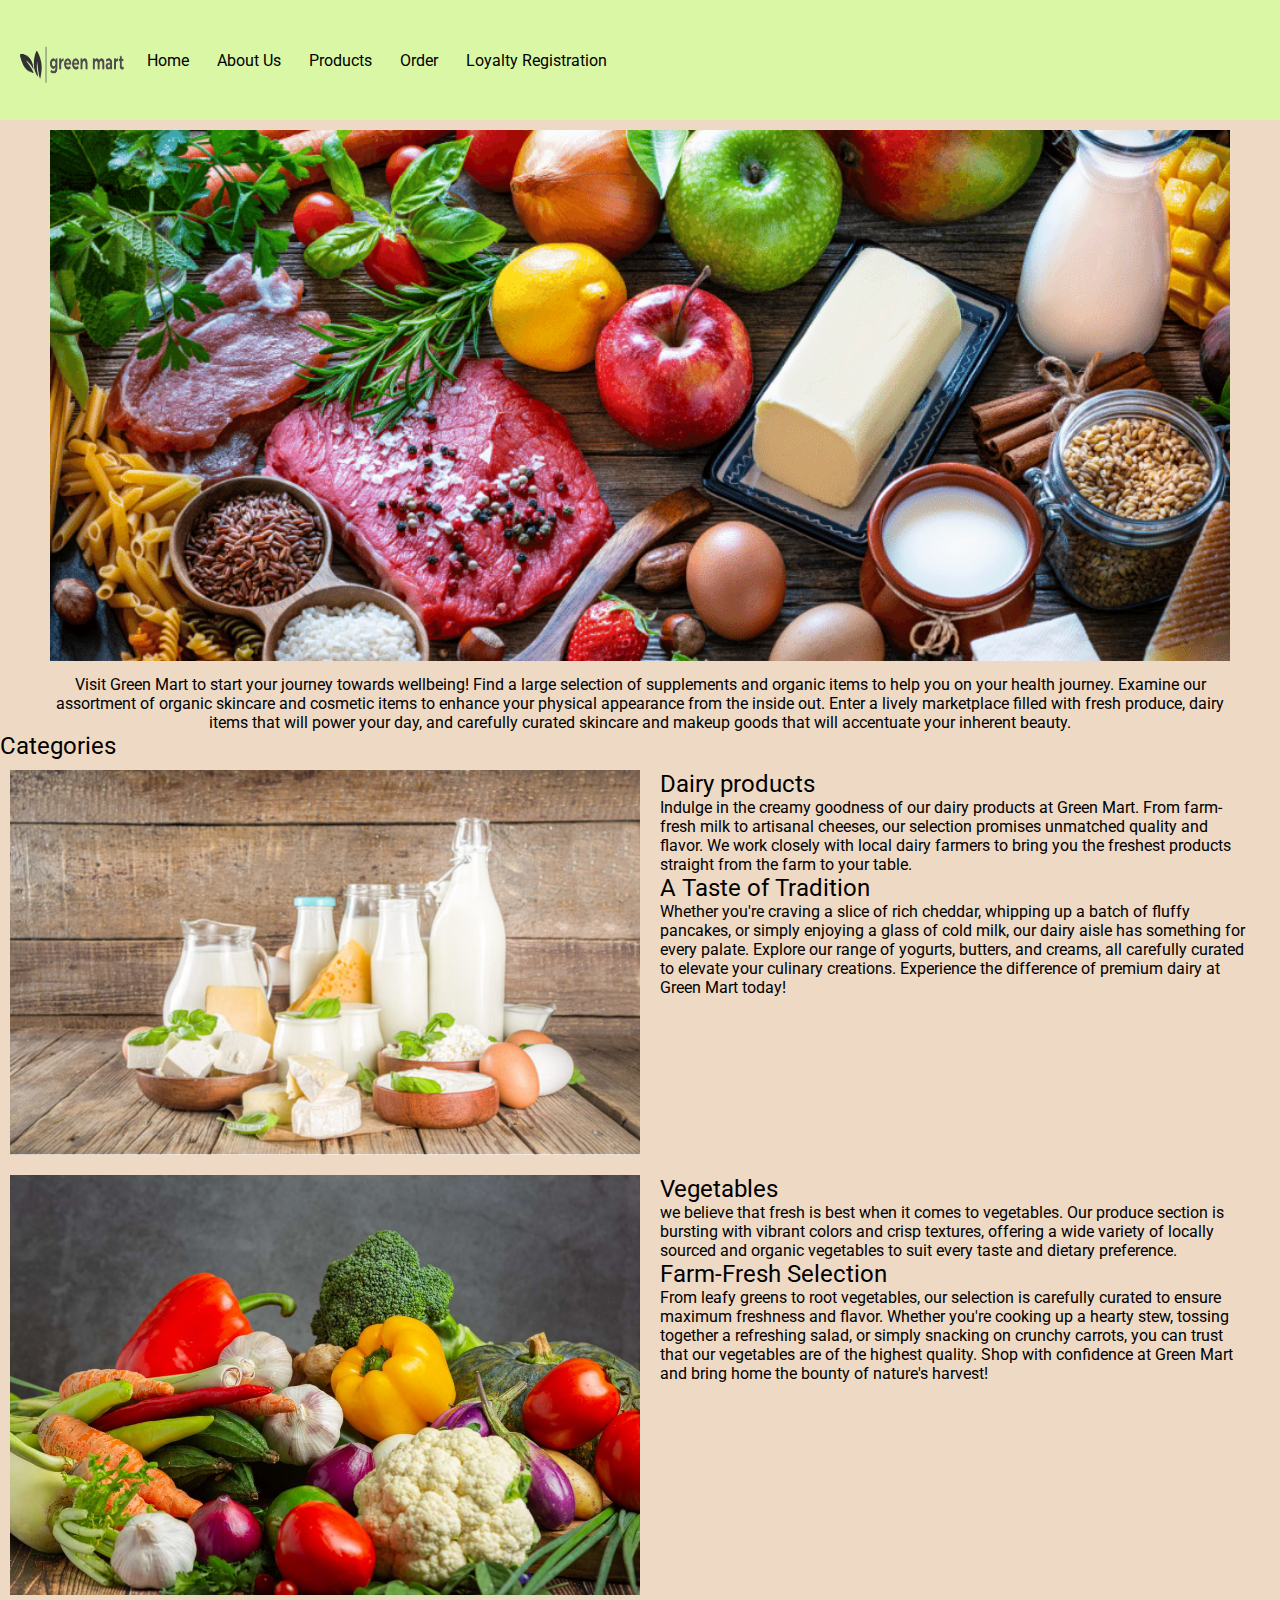
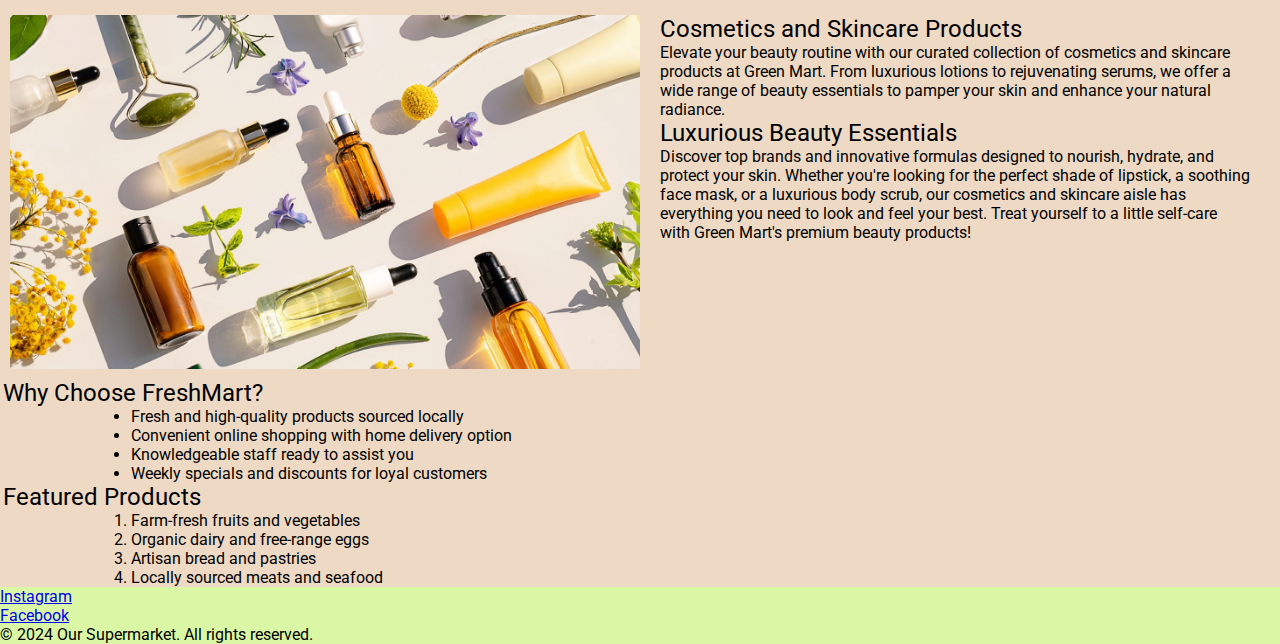
==== index.html @ 125a0f81 "updated pages" ====
<!DOCTYPE html>
<html lang="en">
<head>
    <meta charset="UTF-8">
    <meta name="viewport" content="width=device-width, initial-scale=1.0">
    <title>Green Mart</title>
    <link rel="stylesheet" href="mystyle.css">
    <style>
        .bullet-list,
        .numbered-list{
            margin-left: 3px;
        }
    </style>
</head>
<body>
    <div id="myPage">
        <header id="mainHeader">
            <div class="headerContent">
                <img src="images/logo.png" id="logo" alt="logo" width="120" height="100">
                <nav>
                    <ul id="mainNav">
                        <li><a href="index.html">Home</a></li>
                        <li><a href="aboutus.html">About Us</a></li>
                        <li><a href="#">Products</a>
                            <div class="dropdown-content">
                                <ul>
                                    <li><a href="dairyproducts.html">Dairy Products</a></li>
                                    <li><a href="vegetables.html">Vegetables</a></li>
                                    <li><a href="cosmetics.html">Cosmetics and Skincare Products</a></li>
                                </ul>
                            </div>       
                        </li>
                        <li><a href="orderpage.html">Order</a></li>
                        <li><a href="loyaltyregistration.html">Loyalty Registration</a></li>
                    </ul>
                </nav>
            </div>
        </header>
        <div class="contentContainer">
            <img class="hero" src="images/main image.png"  alt="banner image">
            <p>Visit Green Mart to start your journey towards wellbeing! Find a large selection of supplements and organic items to help you on your health journey. Examine our assortment of organic skincare and cosmetic items to enhance your physical appearance from the inside out. Enter a lively marketplace filled with fresh produce, dairy items that will power your day, and carefully curated skincare and makeup goods that will accentuate your inherent beauty.</p>
        </div>
        <main id="mainContainer">
            <section>
                    <h2>Categories</h2>
            </section>
            <section class="container">
                <div class="contentWrapper">
                    <img src="images/dairy category image.jpeg" alt="Dairy image">
                    <div class="textWrapper">
                        <h2>Dairy products</h2>
                        <p>Indulge in the creamy goodness of our dairy products at Green Mart. From farm-fresh milk to artisanal cheeses, our selection promises unmatched quality and flavor. We work closely with local dairy farmers to bring you the freshest products straight from the farm to your table.</p>
                        <h2>A Taste of Tradition</h2>
                        <p>Whether you're craving a slice of rich cheddar, whipping up a batch of fluffy pancakes, or simply enjoying a glass of cold milk, our dairy aisle has something for every palate. Explore our range of yogurts, butters, and creams, all carefully curated to elevate your culinary creations. Experience the difference of premium dairy at Green Mart today!</p>
                    </div>
                </div>
            </section>
            
            <section class="container">
                <div class="contentWrapper">
                  <img src="images/vegetables category image.jpg" alt="A picture of vegetables">
                  <div class="textWrapper">
                    <h2>Vegetables</h2>
                    <p>we believe that fresh is best when it comes to vegetables. Our produce section is bursting with vibrant colors and crisp textures, offering a wide variety of locally sourced and organic vegetables to suit every taste and dietary preference.</p>
                    <h2>Farm-Fresh Selection</h2>
                    <p>From leafy greens to root vegetables, our selection is carefully curated to ensure maximum freshness and flavor. Whether you're cooking up a hearty stew, tossing together a refreshing salad, or simply snacking on crunchy carrots, you can trust that our vegetables are of the highest quality. Shop with confidence at Green Mart and bring home the bounty of nature's harvest!</p>   
                  </div>
                </div>
            </section>
        
            
            <section class="container">
                <div class="contentWrapper">
                 <img src="images/cosmetics.jpg" alt="A picture of cosmetics and skincare products.">
                    <div class="textWrapper">
                        <h2>Cosmetics and Skincare Products</h2>
                        <p>Elevate your beauty routine with our curated collection of cosmetics and skincare products at Green Mart. From luxurious lotions to rejuvenating serums, we offer a wide range of beauty essentials to pamper your skin and enhance your natural radiance.</p>
                        <h2>Luxurious Beauty Essentials</h2>
                        <p>Discover top brands and innovative formulas designed to nourish, hydrate, and protect your skin. Whether you're looking for the perfect shade of lipstick, a soothing face mask, or a luxurious body scrub, our cosmetics and skincare aisle has everything you need to look and feel your best. Treat yourself to a little self-care with Green Mart's premium beauty products!</p>
                    </div>
                </div>   
            </section>    
                
            
            <div class="bullet-list">
                <h2>Why Choose FreshMart?</h2>
                <ul>
                    <li>Fresh and high-quality products sourced locally</li>
                    <li>Convenient online shopping with home delivery option</li>
                    <li>Knowledgeable staff ready to assist you</li>
                    <li>Weekly specials and discounts for loyal customers</li>
                </ul>
            </div>
    
            <div class="numbered-list">
                <h2>Featured Products</h2>
                <ol>
                    <li>Farm-fresh fruits and vegetables</li>
                    <li>Organic dairy and free-range eggs</li>
                    <li>Artisan bread and pastries</li>
                    <li>Locally sourced meats and seafood</li>
                </ol>
            </div>
        <footer>
            <nav>
                <ul>
                    <li><a href="https://www.instagram.com/greenmartrd/">Instagram</a></li>
                    <li><a href="https://www.facebook.com/greenmartstore.lk">Facebook</a></li>
                    <li><p>&copy; 2024 Our Supermarket. All rights reserved.</p></li>
                </ul>
            </nav>
        </footer>
    </div>
</body>
</html>
---- mystyle.css ----
@import url('https://fonts.googleapis.com/css2?family=Roboto:ital,wght@0,100;0,300;0,400;0,500;0,700;0,900;1,100;1,300;1,400;1,500;1,700;1,900&display=swap');

:root{
    --primary-color: #DAF7A6;
    --secondary-color: #eed9c4;
}
*{ 
    font-family: "Roboto", sans-serif;
    font-weight: 400;
    font-style: normal;
    margin: 0;
    padding:0;
    box-sizing:border-box;  
}
#mainHeader {
    background-color: #DAF7A6;
}
body{
    background-color: #eed9c4;
}
.headerContent {
    display: flex;
    align-items: center;
    padding: 10px; 
}

#logo {
    margin-right: 10px;  
}

#mainNav {
    list-style-type: none;
    margin: 0;
    padding: 0;
    .roboto-black {
        font-family: "Roboto", sans-serif;
        font-weight: 900;
        font-style: normal;
      }
     
}
.dropdown-content{
    display:none;
}
#mainNav ul li:hover.dropdown-content{
    display:block;
    position:absolute;
    background: #DAF7A6;
    margin: top 5px;
    margin-left:-15px;
}
#mainNav ul li:hover.dropdown-content ul{
    display:block;
    margin:10px;
}
#mainNav ul li:hover .dropdown-content ul li{
    width:150px;
    padding:10px;
    border-bottom: 1px dotted #fff;
    background: transparent;
    border-radius: 0;
    text-align: left;

}
#mainNav li {
    display: inline-block;
    margin-right: 10px;
}

#mainNav a { 
    color:black;
    padding: 7px;
    text-decoration: none;
}
#mainNav  a:hover{ 
        color:black;
        padding: 7px;
        text-decoration: underline;
}
.hero {
    width: 100%;
    height: auto; /* Ensures the image maintains its aspect ratio */
    padding: 10px;
}
.contentContainer p{
    text-align: center;
  
}

@media screen and (max-width: 768px) {
    .contentContainer {
        flex-direction: column; /* Stack items vertically on smaller screens */
    }
    .container {
        flex-direction: column; /* Stack items vertically on smaller screens */
    }
    img {
        width: 100%; /* Make images responsive and take full width on smaller screens */
        height: auto; /* Ensure images maintain their aspect ratio */
    }
}

.container {
    display: flex;
    align-items: center;
    padding:10px;
}

.contentWrapper {
    display: flex;
    width: 100%; /* Ensure the content wrapper takes up full width */
}

.container img {
    flex: 1; /* Image takes up 50% of container horizontally */
    max-width: 50%; /* Ensure image takes up maximum of 50% width */
    height: auto; /* Ensures the image maintains its aspect ratio */
}

.textWrapper {
    flex: 1; /* Text takes up 50% of container horizontally */
    padding: 0 20px; /* Add some spacing between the image and the text */
}



/* Limit maximum width of content container */
.contentContainer {
    max-width: 1200px; /* Adjust maximum width as needed */
    margin: 0 auto; /* Center the content container horizontally */
}
/*if the user's screen is below 600px, it switches to a mobile version of the webpage. it takes 100% of the width available*/
.bullet-list li{
    margin-left: 10%;
}
.numbered-list li{
    margin-left: 10%;
}
footer{
    list-style-type:none;
    display:block;
    background-color: #DAF7A6 ;
    align-items:center;
    text-decoration: none;
    
}
.locations{
    display:flex;
    flex-direction: row;
    overflow-x: auto; /* Enable horizontal scrolling if images overflow */
    
}
.Location_img{
    height: 100px;
    width: 150px;
}
.Map{
    display: flex;
    justify-content: center;
}
#mainContainer{
    align-content: center;
}
table {
    width: 70%;
    border-collapse: collapse;
    margin:0 auto;
    margin-bottom: 20px;
}

th, td {
    padding: 10px;
    text-align: left;
    border-bottom: 1px solid #fff;
    border-right: 1px solid #fff;
}

th {
    background-color: #f2f2f2;
}

#table-footer{
    font-weight: bold;
    display: flex;
    justify-content: center; /* Centers horizontally */
    align-items: center;     /* Centers vertically */
    height: 50px;
}
.Content{
    padding-left: 40px;
    padding-right: 40px;
}
#table-footer{
    text-align: justify;
}
/*diary products*/
.products{
    display:flex;
    flex-wrap: wrap;
    justify-content: space-evenly;
    align-content: center;
    margin-left: 250px;
}
.flex-content{
    width:33%;
    margin-bottom: 15px;
    box-sizing: border-box;
}
.dairy-img{
    max-width: 100%;
    height:auto;
    border-radius: 7px;
    width: 150px;
    height:170px;
}
.order-button{
    background-color: #007bff;
    color: #fff;
    border: none;
    padding: 10px 20px;
    border-radius: 5px;
    cursor: pointer;
    transition: background-color 0.3s ease; /* Transition effect */
}

.custom-button:hover {
    /* Hover styles */
    background-color: #DAF7A6 ;
}
/*vegetable page*/
.vegetable-img{
    height:100px;
    width:200px;
}
.grid{
    display:grid;
    grid-template-columns:repeat(5,1fr);
    width:90%;
    justify-content: center;
}
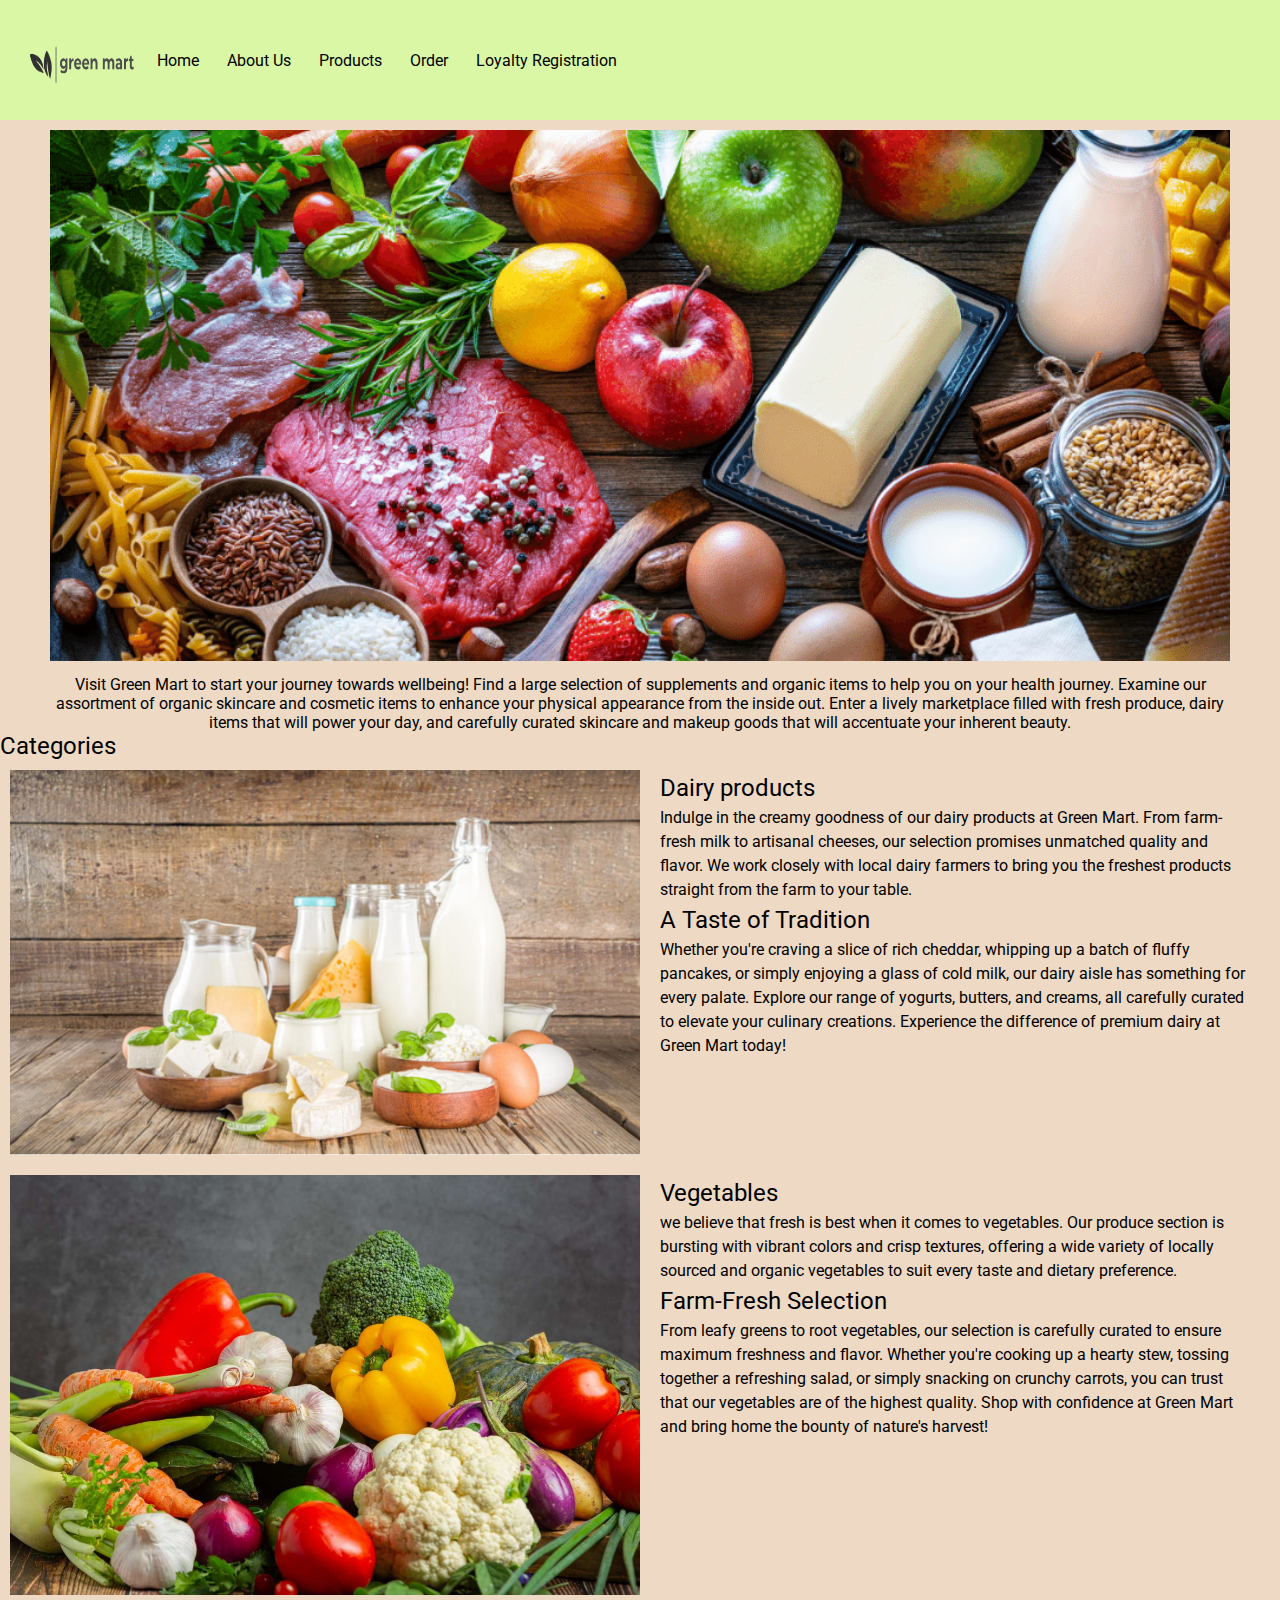
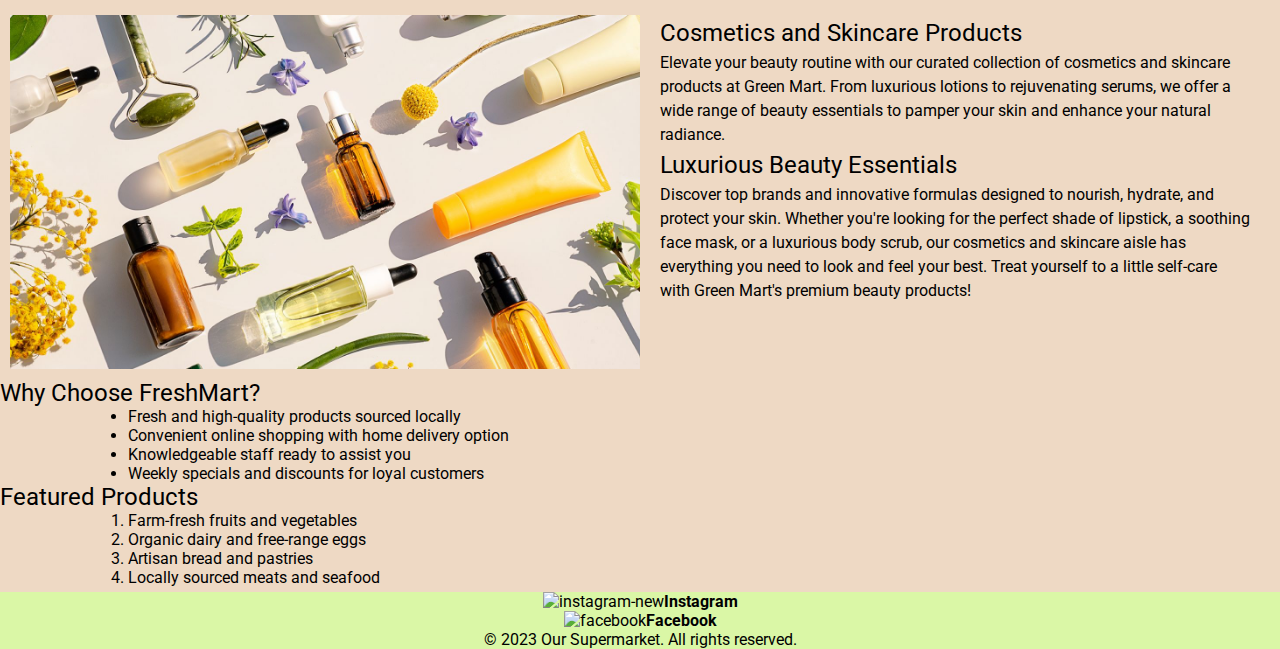
==== commit 4f2c6b46: "final commit" ====
--- a/index.html
+++ b/index.html
@@ -5,18 +5,13 @@
     <meta name="viewport" content="width=device-width, initial-scale=1.0">
     <title>Green Mart</title>
     <link rel="stylesheet" href="mystyle.css">
-    <style>
-        .bullet-list,
-        .numbered-list{
-            margin-left: 3px;
-        }
-    </style>
+
 </head>
 <body>
     <div id="myPage">
         <header id="mainHeader">
             <div class="headerContent">
-                <img src="images/logo.png" id="logo" alt="logo" width="120" height="100">
+                <img src="images/homepage/logo.png" id="logo" alt="logo" width="120" height="100">
                 <nav>
                     <ul id="mainNav">
                         <li><a href="index.html">Home</a></li>
@@ -37,7 +32,7 @@
             </div>
         </header>
         <div class="contentContainer">
-            <img class="hero" src="images/main image.png"  alt="banner image">
+            <img class="hero" src="images/homepage/main image.png"  alt="banner image">
             <p>Visit Green Mart to start your journey towards wellbeing! Find a large selection of supplements and organic items to help you on your health journey. Examine our assortment of organic skincare and cosmetic items to enhance your physical appearance from the inside out. Enter a lively marketplace filled with fresh produce, dairy items that will power your day, and carefully curated skincare and makeup goods that will accentuate your inherent beauty.</p>
         </div>
         <main id="mainContainer">
@@ -46,7 +41,7 @@
             </section>
             <section class="container">
                 <div class="contentWrapper">
-                    <img src="images/dairy category image.jpeg" alt="Dairy image">
+                    <img src="images/homepage/dairy category image.jpeg" alt="Dairy image">
                     <div class="textWrapper">
                         <h2>Dairy products</h2>
                         <p>Indulge in the creamy goodness of our dairy products at Green Mart. From farm-fresh milk to artisanal cheeses, our selection promises unmatched quality and flavor. We work closely with local dairy farmers to bring you the freshest products straight from the farm to your table.</p>
@@ -58,7 +53,7 @@
             
             <section class="container">
                 <div class="contentWrapper">
-                  <img src="images/vegetables category image.jpg" alt="A picture of vegetables">
+                  <img src="images/homepage/vegetables category image.jpg" alt="A picture of vegetables">
                   <div class="textWrapper">
                     <h2>Vegetables</h2>
                     <p>we believe that fresh is best when it comes to vegetables. Our produce section is bursting with vibrant colors and crisp textures, offering a wide variety of locally sourced and organic vegetables to suit every taste and dietary preference.</p>
@@ -71,7 +66,7 @@
             
             <section class="container">
                 <div class="contentWrapper">
-                 <img src="images/cosmetics.jpg" alt="A picture of cosmetics and skincare products.">
+                 <img src="images/homepage/cosmetics category.jpg" alt="A picture of cosmetics and skincare products.">
                     <div class="textWrapper">
                         <h2>Cosmetics and Skincare Products</h2>
                         <p>Elevate your beauty routine with our curated collection of cosmetics and skincare products at Green Mart. From luxurious lotions to rejuvenating serums, we offer a wide range of beauty essentials to pamper your skin and enhance your natural radiance.</p>
@@ -104,9 +99,14 @@
         <footer>
             <nav>
                 <ul>
-                    <li><a href="https://www.instagram.com/greenmartrd/">Instagram</a></li>
-                    <li><a href="https://www.facebook.com/greenmartstore.lk">Facebook</a></li>
-                    <li><p>&copy; 2024 Our Supermarket. All rights reserved.</p></li>
+                    <li><a href="https://www.instagram.com/greenmartrd/"><img width="20" height="20" src="https://img.icons8.com/fluency/48/instagram-new.png" alt="instagram-new"/>Instagram</a></li>
+                    <li><a href="https://www.facebook.com/greenmartstore.lk"><img width="20" height="20" src="https://img.icons8.com/fluency/48/facebook.png" alt="facebook"/>Facebook</a></li>
+                    <li><p>&copy; 2023 Our Supermarket. All rights reserved.</p></li>
+                    <!--main image:'What are the five food groups?' (2022) UNL Food [Preprint]. https://food.unl.edu/article/food-groups.
+                    dairy category image:Taste and health a priority for consumers, says FMCG Gurus - Dairy Industries International (2022). https://www.dairyindustries.com/news/40786/taste-and-health-a-priority-for-consumers-says-fmcg-gurus/.
+                    vegetable category image:drquraishimhc.com (2024) 'Exploring the nutritional powerhouse: vegetables - drquraishimhc.com,' drquraishimhc.com, 5 March. https://drquraishimhc.com/exploring-the-nutritional-powerhouse-vegetables/.
+                    cosmetics and skincare category image:Unlock your beauty and wellness journey: exploring health & beauty products (2023). https://www.furnizorexpress.ro/blog/unlock-your-beauty-and-wellness-journey-exploring-health-beauty-products.
+                    -->
                 </ul>
             </nav>
         </footer>
--- a/mystyle.css
+++ b/mystyle.css
@@ -15,6 +15,8 @@
 }
 #mainHeader {
     background-color: #DAF7A6;
+    width: 100%;
+    padding: 10px 20px;
 }
 body{
     background-color: #eed9c4;
@@ -22,7 +24,8 @@
 .headerContent {
     display: flex;
     align-items: center;
-    padding: 10px; 
+
+    
 }
 
 #logo {
@@ -40,29 +43,51 @@
       }
      
 }
-.dropdown-content{
-    display:none;
-}
-#mainNav ul li:hover.dropdown-content{
-    display:block;
-    position:absolute;
-    background: #DAF7A6;
-    margin: top 5px;
-    margin-left:-15px;
-}
-#mainNav ul li:hover.dropdown-content ul{
-    display:block;
-    margin:10px;
-}
-#mainNav ul li:hover .dropdown-content ul li{
-    width:150px;
-    padding:10px;
-    border-bottom: 1px dotted #fff;
-    background: transparent;
-    border-radius: 0;
-    text-align: left;
-
-}
+.dropdown-content {
+    display: none;
+    position: absolute;
+    min-width: 160px;
+    box-shadow: 0px 8px 16px 0px rgba(0,0,0,0.2);
+    z-index: 1;
+    background-color: white; /* Ensure dropdown background color */
+    padding: 10px; /* Optional: padding around dropdown */
+}
+
+/* Show the dropdown content when hovering over the parent <li> */
+li:hover .dropdown-content {
+    display: block;
+}
+
+/* Additional styling for the dropdown items */
+.dropdown-content ul {
+    list-style: none; /* Remove bullets */
+    padding: 0; /* Remove padding */
+    margin: 0; /* Remove margin */
+}
+
+.dropdown-content ul li {
+    margin: 10px 0; /* Space between items */
+}
+
+.dropdown-content ul li a {
+    text-decoration: none; /* Remove underline from links */
+    color: black; /* Link color */
+    display: block; /* Make the link fill the container */
+    padding: 5px; /* Optional: padding inside links */
+}
+
+.dropdown-content ul li a:hover {
+    background-color: #ddd; /* Change background on hover */
+}
+    
+
+#mainNav ul {
+    display: flex;
+    list-style: none;
+    margin: 0;
+    padding: 0;
+}
+
 #mainNav li {
     display: inline-block;
     margin-right: 10px;
@@ -99,12 +124,48 @@
         width: 100%; /* Make images responsive and take full width on smaller screens */
         height: auto; /* Ensure images maintain their aspect ratio */
     }
+    footer img{
+        width:auto;
+        height:20px;
+    }
+      .headerContent {
+        flex-direction: column;
+        align-items: flex-start;
+    }
+
+    #logo {
+        margin-bottom: 20px; /* Space between logo and nav */
+    }
+
+    #mainNav ul {
+        flex-direction: column;
+        width: 100%;
+    }
+
+    #mainNav ul li {
+        margin: 10px 0; /* Space between links */
+    }
+
+    .dropdown-content {
+        position: relative; /* Adjust dropdown position */
+        width: 100%; /* Full width for dropdown */
+    }
+
+    .dropdown-content ul {
+        flex-direction: column;
+    }
+
+    .dropdown-content ul li {
+        margin: 5px 0; /* Space between dropdown items */
+    }
 }
 
 .container {
     display: flex;
     align-items: center;
+    flex-direction: row;
     padding:10px;
+    justify-content: space-between;
 }
 
 .contentWrapper {
@@ -121,10 +182,21 @@
 .textWrapper {
     flex: 1; /* Text takes up 50% of container horizontally */
     padding: 0 20px; /* Add some spacing between the image and the text */
-}
-
-
-
+    line-height: 1.5;
+}
+
+@media (max-width: 768px) {
+    .contentWrapper {
+        flex-direction: column;
+        align-items: flex-start;
+    }
+
+    .contentWrapper img,
+    .textWrapper {
+        max-width: 100%;
+        padding: 0;
+    }
+}
 /* Limit maximum width of content container */
 .contentContainer {
     max-width: 1200px; /* Adjust maximum width as needed */
@@ -141,8 +213,18 @@
     list-style-type:none;
     display:block;
     background-color: #DAF7A6 ;
-    align-items:center;
+    text-align: center;
     text-decoration: none;
+    margin-top: 5px;
+    
+    
+}
+footer a{
+    font-weight: bold;
+    color:black;
+    list-style-type:none;
+    text-decoration: none;
+    text-align: center;
     
 }
 .locations{
@@ -180,11 +262,10 @@
     background-color: #f2f2f2;
 }
 
-#table-footer{
+tfoot td{
     font-weight: bold;
-    display: flex;
     justify-content: center; /* Centers horizontally */
-    align-items: center;     /* Centers vertically */
+    text-align: center;     /* Centers vertically */
     height: 50px;
 }
 .Content{
@@ -207,7 +288,7 @@
     margin-bottom: 15px;
     box-sizing: border-box;
 }
-.dairy-img{
+.product-img{
     max-width: 100%;
     height:auto;
     border-radius: 7px;
@@ -225,9 +306,22 @@
 }
 
 .custom-button:hover {
-    /* Hover styles */
     background-color: #DAF7A6 ;
 }
+@media screen (max-width: 428px) and (max-height: 926px) {
+    .products {
+        display: flex;
+        flex-direction: column;
+        align-items: center;
+        justify-content: center;
+        margin: 0 auto; 
+    }
+    .products img {
+        max-width: 100%;
+        height: auto;
+    }
+}
+    
 /*vegetable page*/
 .vegetable-img{
     height:100px;
@@ -238,4 +332,110 @@
     grid-template-columns:repeat(5,1fr);
     width:90%;
     justify-content: center;
+}
+#vegContainer{
+    margin: 1%;
+}
+/*cosmetics page*/
+.main-product-img{
+    height: 400px;
+    width: 100%;
+}
+#Cosmetics{
+    align-content: center;
+}
+.Heading{
+    position: absolute;
+    top: 50%;
+    left: 30%;
+    font-size: 30px;
+    font-weight: bold;
+    text-shadow: 2px 2px 4px #000000;
+    padding: 10px;
+
+}
+/*orderpage*/
+#orderpage-content{
+    line-height: 1.5;
+    background-color: gray;
+    padding:3%;   
+}
+
+.order-text label{
+    display:inline-flex;
+    align-self: flex-end;
+    margin-bottom: 8px;
+    color: #333; /* Dark gray color for labels */
+    font-weight: bold;
+}
+.order-text input,
+textarea{
+    width: 50%;
+    padding: 10px;
+    margin-bottom: 10px;
+    border: 1px solid; 
+    border-radius: 3px;
+    box-sizing: border-box; /* Ensure padding and border are included in total width */
+    font-size: 16px;
+    background-color: #fff; /* White background */
+    color: #333;
+}
+#orderpage-content .order-btn{
+    width:50px;
+    margin-bottom: 20px;
+    border: none;
+    cursor: pointer;
+    text-align: center;
+}
+
+/*loyaltyReg page*/
+.reg-form{
+    background-color: gray;
+    padding: 3%;
+}
+.reg-form legend{
+    margin-bottom: 10px;
+}
+.reg-form label {
+    display:block;
+    align-self: flex-end;
+    margin-bottom: 8px;
+    color: #333; /* Dark gray color for labels */
+    font-weight: bold;
+  }
+  
+  /* Input and textarea styling */
+.reg-form input,
+  #contact-form textarea {
+    width: 50%;
+    padding: 10px;
+    margin-bottom: 10px;
+    border: 1px solid; 
+    border-radius: 3px;
+    box-sizing: border-box; /* Ensure padding and border are included in total width */
+    font-size: 16px;
+    background-color: #fff; /* White background */
+    color: #333; /* Dark gray text color */
+  }
+.form-btn{
+    width:50px;
+    margin-bottom: 20px;
+    border: none;
+    cursor: pointer;
+    text-align: center;
+}
+.reg-form input[type="radio"]{
+    margin-right: 70%;
+
+}
+.benefits-list{
+    background-image:url(images/loyalty\ reg/);
+    background-size: cover;
+    display:flex;
+    column-gap: 100px;
+    justify-content: center;
+    margin-bottom: 30px;
+    line-height: 1.5;
+    
+    
 }